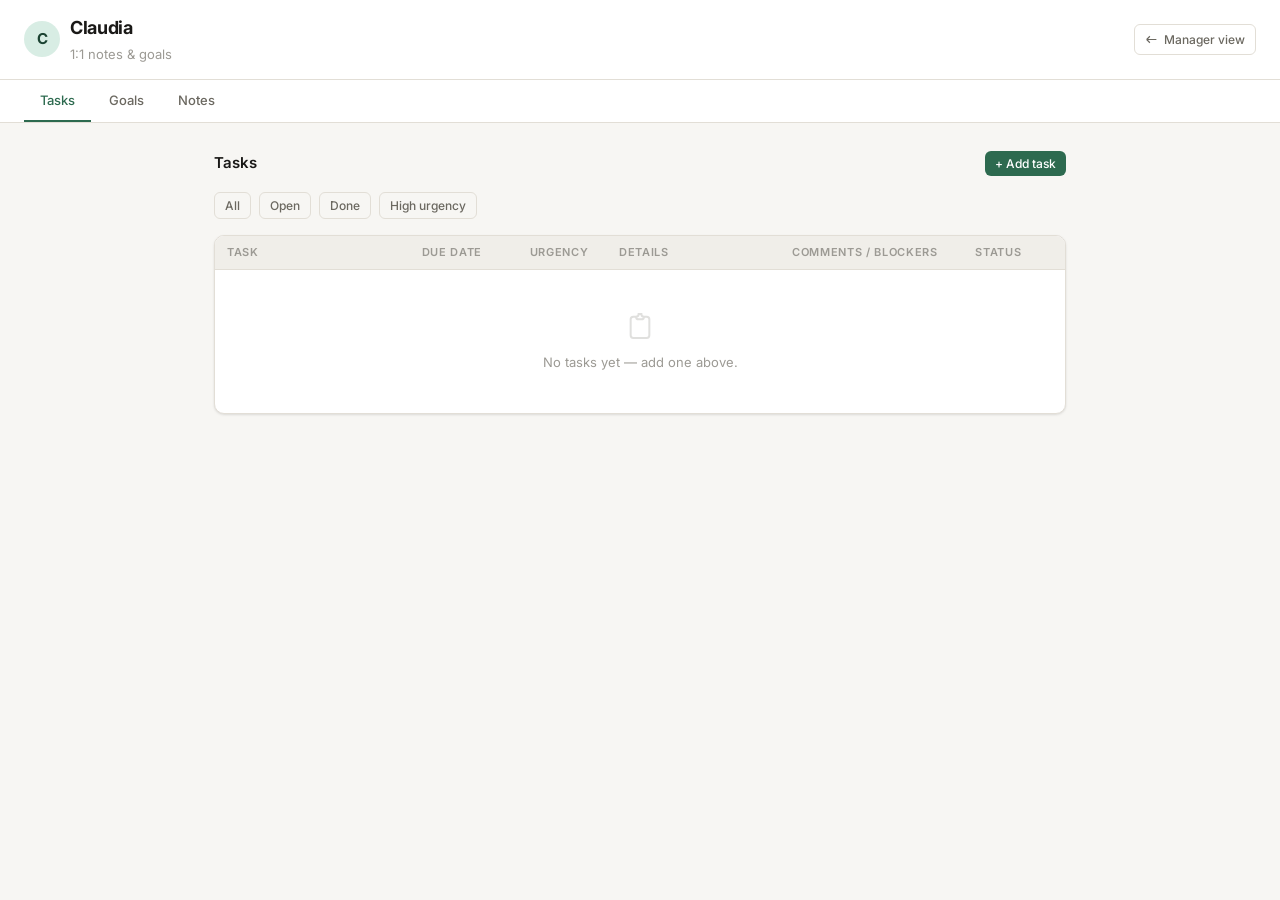
==== employees/claudia-j5w1.html @ c2f891b1 "Add files via upload" ====
<!DOCTYPE html>
<html lang="en">
<head>
<meta charset="UTF-8">
<meta name="viewport" content="width=device-width, initial-scale=1.0">
<title>1:1 — Claudia</title>
<link rel="preconnect" href="https://fonts.googleapis.com">
<link href="https://fonts.googleapis.com/css2?family=Inter:wght@400;500;600;700&display=swap" rel="stylesheet">
<link rel="stylesheet" href="../assets/style.css">
<style>
.header-bar {
  background: var(--surface);
  border-bottom: 1px solid var(--border);
  padding: 14px 24px;
  display: flex;
  align-items: center;
  justify-content: space-between;
  gap: 16px;
  flex-wrap: wrap;
}

.header-name {
  font-size: 18px;
  font-weight: 700;
  letter-spacing: -0.02em;
}

.header-sub {
  font-size: 13px;
  color: var(--text-muted);
  margin-top: 1px;
}

.tab-bar {
  display: flex;
  gap: 2px;
  border-bottom: 1px solid var(--border);
  background: var(--surface);
  padding: 0 24px;
  overflow-x: auto;
}

.tab {
  padding: 12px 16px;
  font-size: 13px;
  font-weight: 500;
  color: var(--text-secondary);
  cursor: pointer;
  border-bottom: 2px solid transparent;
  white-space: nowrap;
  background: none;
  border-top: none;
  border-left: none;
  border-right: none;
  font-family: var(--font);
  transition: color 0.15s;
}

.tab:hover { color: var(--text); }
.tab.active { color: var(--accent); border-bottom-color: var(--accent); }

.tab-panel { display: none; padding: 28px 0; }
.tab-panel.active { display: block; }

.add-row {
  display: flex;
  gap: 8px;
  flex-wrap: wrap;
  margin-bottom: 16px;
  align-items: flex-end;
}

.add-row .field { margin-bottom: 0; flex: 1; min-width: 120px; }

.notes-area {
  background: var(--surface);
  border: 1px solid var(--border);
  border-radius: var(--radius);
  padding: 20px;
}

.notes-area textarea {
  border: none;
  outline: none;
  padding: 0;
  font-size: 14px;
  line-height: 1.8;
  color: var(--text);
  background: transparent;
  min-height: 200px;
}

.save-indicator {
  font-size: 11px;
  color: var(--text-muted);
  margin-top: 8px;
  text-align: right;
}

.goals-header {
  display: flex;
  align-items: center;
  justify-content: space-between;
  margin-bottom: 16px;
}

.progress-ring {
  display: flex;
  align-items: center;
  gap: 8px;
  font-size: 13px;
  color: var(--text-secondary);
}

.progress-bar-track {
  width: 100px;
  height: 6px;
  background: var(--surface2);
  border-radius: 99px;
  overflow: hidden;
}

.progress-bar-fill {
  height: 100%;
  background: var(--accent);
  border-radius: 99px;
  transition: width 0.3s;
}

.goal-status-select {
  font-size: 12px;
  padding: 3px 8px;
  border-radius: 99px;
  border: 1px solid var(--border);
  cursor: pointer;
  font-family: var(--font);
  background: var(--surface);
  color: var(--text);
}
</style>
</head>
<body>

<div class="header-bar">
  <div>
    <div style="display:flex;align-items:center;gap:10px">
      <div style="width:36px;height:36px;border-radius:50%;background:var(--accent-light);color:var(--accent-text);font-size:15px;font-weight:700;display:flex;align-items:center;justify-content:center">C</div>
      <div>
        <div class="header-name">Claudia</div>
        <div class="header-sub">1:1 notes &amp; goals</div>
      </div>
    </div>
  </div>
  <a href="../index.html" class="btn btn-ghost btn-sm" style="font-size:12px">
    <svg width="13" height="13" fill="none" stroke="currentColor" stroke-width="2" viewBox="0 0 24 24"><path d="M3 12h18M3 12l6-6m-6 6 6 6"/></svg>
    Manager view
  </a>
</div>

<div class="tab-bar">
  <button class="tab active" onclick="switchTab('tasks', this)">Tasks</button>
  <button class="tab" onclick="switchTab('goals', this)">Goals</button>
  <button class="tab" onclick="switchTab('notes', this)">Notes</button>
</div>

<div class="container">

  <!-- TASKS TAB -->
  <div class="tab-panel active" id="panel-tasks">
    <div class="section">
      <div style="display:flex;justify-content:space-between;align-items:center;margin-bottom:16px">
        <div style="font-size:15px;font-weight:600">Tasks</div>
        <button class="btn btn-primary btn-sm" onclick="openModal('addTaskModal')">+ Add task</button>
      </div>

      <div style="display:flex;gap:8px;margin-bottom:16px;flex-wrap:wrap">
        <button class="btn btn-ghost btn-sm filter-btn active" onclick="filterTasks('all', this)">All</button>
        <button class="btn btn-ghost btn-sm filter-btn" onclick="filterTasks('open', this)">Open</button>
        <button class="btn btn-ghost btn-sm filter-btn" onclick="filterTasks('done', this)">Done</button>
        <button class="btn btn-ghost btn-sm filter-btn" onclick="filterTasks('High', this)">High urgency</button>
      </div>

      <div class="card" style="overflow:auto">
        <table class="data-table" id="taskTable">
          <thead>
            <tr>
              <th style="min-width:180px">Task</th>
              <th style="min-width:100px">Due date</th>
              <th>Urgency</th>
              <th style="min-width:160px">Details</th>
              <th style="min-width:160px">Comments / blockers</th>
              <th>Status</th>
              <th></th>
            </tr>
          </thead>
          <tbody id="taskBody"></tbody>
        </table>
        <div class="empty-state" id="taskEmpty" style="display:none">
          <svg fill="none" stroke="currentColor" stroke-width="1.5" viewBox="0 0 24 24"><path d="M9 5H7a2 2 0 0 0-2 2v12a2 2 0 0 0 2 2h10a2 2 0 0 0 2-2V7a2 2 0 0 0-2-2h-2M9 5a2 2 0 0 0 2 2h2a2 2 0 0 0 2-2M9 5a2 2 0 0 0 2-2h2a2 2 0 0 0 2 2"/></svg>
          No tasks yet — add one above.
        </div>
      </div>
    </div>
  </div>

  <!-- GOALS TAB -->
  <div class="tab-panel" id="panel-goals">
    <div class="section">
      <div class="goals-header">
        <div style="font-size:15px;font-weight:600">Goals</div>
        <div style="display:flex;align-items:center;gap:12px">
          <div class="progress-ring">
            <div class="progress-bar-track"><div class="progress-bar-fill" id="goalProgressBar" style="width:0%"></div></div>
            <span id="goalProgressText">0 / 0 done</span>
          </div>
          <button class="btn btn-primary btn-sm" onclick="openModal('addGoalModal')">+ Add goal</button>
        </div>
      </div>

      <div class="card">
        <div class="card-body" id="goalList">
          <div class="empty-state" id="goalEmpty">
            <svg fill="none" stroke="currentColor" stroke-width="1.5" viewBox="0 0 24 24"><circle cx="12" cy="12" r="10"/><path d="m9 12 2 2 4-4"/></svg>
            No goals yet — add one above.
          </div>
        </div>
      </div>
    </div>
  </div>

  <!-- NOTES TAB -->
  <div class="tab-panel" id="panel-notes">
    <div class="section">
      <div style="font-size:15px;font-weight:600;margin-bottom:12px">Shared notes</div>
      <div class="notes-area card">
        <textarea id="notesArea" placeholder="Use this space for meeting notes, general updates, anything you want to capture together…"></textarea>
        <div class="save-indicator" id="saveIndicator">Auto-saved</div>
      </div>
    </div>
  </div>

</div>

<!-- ADD TASK MODAL -->
<div class="modal-backdrop" id="addTaskModal">
  <div class="modal">
    <div class="modal-header">
      <h3 id="taskModalTitle">Add task</h3>
      <button class="btn btn-ghost btn-sm" onclick="closeModal('addTaskModal')">✕</button>
    </div>
    <div class="modal-body">
      <input type="hidden" id="editTaskId">
      <div class="field">
        <label class="field-label">Task</label>
        <input type="text" id="tTask" placeholder="What needs to be done?">
      </div>
      <div class="grid-2">
        <div class="field">
          <label class="field-label">Due date</label>
          <input type="date" id="tDue">
        </div>
        <div class="field">
          <label class="field-label">Urgency</label>
          <select id="tUrgency">
            <option value="Low">Low</option>
            <option value="Medium">Medium</option>
            <option value="High">High</option>
          </select>
        </div>
      </div>
      <div class="field">
        <label class="field-label">Details</label>
        <textarea id="tDetails" placeholder="Any extra context…" style="min-height:60px"></textarea>
      </div>
      <div class="field">
        <label class="field-label">Comments / blockers</label>
        <textarea id="tBlockers" placeholder="What's getting in the way?" style="min-height:60px"></textarea>
      </div>
      <div class="field">
        <label class="field-label">Status</label>
        <select id="tStatus">
          <option value="Not started">Not started</option>
          <option value="In progress">In progress</option>
          <option value="Done">Done</option>
        </select>
      </div>
    </div>
    <div class="modal-footer">
      <button class="btn btn-ghost" onclick="closeModal('addTaskModal')">Cancel</button>
      <button class="btn btn-primary" onclick="saveTask()">Save task</button>
    </div>
  </div>
</div>

<!-- ADD GOAL MODAL -->
<div class="modal-backdrop" id="addGoalModal">
  <div class="modal">
    <div class="modal-header">
      <h3 id="goalModalTitle">Add goal</h3>
      <button class="btn btn-ghost btn-sm" onclick="closeModal('addGoalModal')">✕</button>
    </div>
    <div class="modal-body">
      <input type="hidden" id="editGoalId">
      <div class="field">
        <label class="field-label">Goal</label>
        <input type="text" id="gTitle" placeholder="What do you want to achieve?">
      </div>
      <div class="grid-2">
        <div class="field">
          <label class="field-label">Target date</label>
          <input type="date" id="gDue">
        </div>
        <div class="field">
          <label class="field-label">Status</label>
          <select id="gStatus">
            <option value="Not started">Not started</option>
            <option value="In progress">In progress</option>
            <option value="Done">Done</option>
          </select>
        </div>
      </div>
      <div class="field">
        <label class="field-label">Notes</label>
        <textarea id="gNotes" placeholder="How will you measure this goal?" style="min-height:72px"></textarea>
      </div>
    </div>
    <div class="modal-footer">
      <button class="btn btn-ghost" onclick="closeModal('addGoalModal')">Cancel</button>
      <button class="btn btn-primary" onclick="saveGoal()">Save goal</button>
    </div>
  </div>
</div>

<script src="../assets/employees.js"></script>
<script src="../assets/common.js"></script>
<script>
const EMP_ID = 'claudia';
const TASK_KEY = `tasks_${EMP_ID}`;
const GOAL_KEY = `goals_${EMP_ID}`;
const NOTE_KEY = `notes_${EMP_ID}`;

let currentFilter = 'all';

// --- TABS ---
function switchTab(name, btn) {
  document.querySelectorAll('.tab-panel').forEach(p => p.classList.remove('active'));
  document.querySelectorAll('.tab').forEach(t => t.classList.remove('active'));
  document.getElementById('panel-' + name).classList.add('active');
  btn.classList.add('active');
}

// --- TASKS ---
function getTasks() { return Store.get(TASK_KEY); }
function saveTasks(t) { Store.set(TASK_KEY, t); }

function renderTasks() {
  const tasks = getTasks();
  const tbody = document.getElementById('taskBody');
  const empty = document.getElementById('taskEmpty');

  let filtered = tasks;
  if (currentFilter === 'open') filtered = tasks.filter(t => t.status !== 'Done');
  else if (currentFilter === 'done') filtered = tasks.filter(t => t.status === 'Done');
  else if (currentFilter === 'High') filtered = tasks.filter(t => t.urgency === 'High');

  if (filtered.length === 0) {
    tbody.innerHTML = '';
    empty.style.display = '';
    return;
  }
  empty.style.display = 'none';

  tbody.innerHTML = filtered.map(t => `
    <tr>
      <td style="font-weight:500">${t.task}</td>
      <td style="white-space:nowrap">${fmtDate(t.due)}</td>
      <td>${urgencyBadge(t.urgency)}</td>
      <td style="color:var(--text-secondary);font-size:12px">${t.details || '—'}</td>
      <td style="color:var(--text-secondary);font-size:12px">${t.blockers || '—'}</td>
      <td>${statusBadge(t.status)}</td>
      <td style="white-space:nowrap">
        <button class="btn btn-ghost btn-sm" onclick="editTask('${t.id}')">Edit</button>
        <button class="btn btn-danger btn-sm" onclick="deleteTask('${t.id}')">Del</button>
      </td>
    </tr>
  `).join('');
}

function filterTasks(f, btn) {
  currentFilter = f;
  document.querySelectorAll('.filter-btn').forEach(b => b.classList.remove('active'));
  btn.classList.add('active');
  renderTasks();
}

function saveTask() {
  const task = document.getElementById('tTask').value.trim();
  if (!task) return showToast('Please enter a task name.');
  const tasks = getTasks();
  const editId = document.getElementById('editTaskId').value;
  const obj = {
    id: editId || uid(),
    task,
    due: document.getElementById('tDue').value,
    urgency: document.getElementById('tUrgency').value,
    details: document.getElementById('tDetails').value.trim(),
    blockers: document.getElementById('tBlockers').value.trim(),
    status: document.getElementById('tStatus').value
  };

  if (editId) {
    const idx = tasks.findIndex(t => t.id === editId);
    if (idx > -1) tasks[idx] = obj;
  } else {
    tasks.push(obj);
  }

  saveTasks(tasks);
  closeModal('addTaskModal');
  clearTaskForm();
  renderTasks();
  showToast(editId ? 'Task updated.' : 'Task added.');
}

function editTask(id) {
  const task = getTasks().find(t => t.id === id);
  if (!task) return;
  document.getElementById('editTaskId').value = id;
  document.getElementById('tTask').value = task.task;
  document.getElementById('tDue').value = task.due || '';
  document.getElementById('tUrgency').value = task.urgency;
  document.getElementById('tDetails').value = task.details || '';
  document.getElementById('tBlockers').value = task.blockers || '';
  document.getElementById('tStatus').value = task.status;
  document.getElementById('taskModalTitle').textContent = 'Edit task';
  openModal('addTaskModal');
}

function deleteTask(id) {
  if (!confirm('Delete this task?')) return;
  saveTasks(getTasks().filter(t => t.id !== id));
  renderTasks();
  showToast('Task deleted.');
}

function clearTaskForm() {
  ['editTaskId','tTask','tDue','tDetails','tBlockers'].forEach(id => document.getElementById(id).value = '');
  document.getElementById('tUrgency').value = 'Low';
  document.getElementById('tStatus').value = 'Not started';
  document.getElementById('taskModalTitle').textContent = 'Add task';
}

// --- GOALS ---
function getGoals() { return Store.get(GOAL_KEY); }
function saveGoals(g) { Store.set(GOAL_KEY, g); }

function renderGoals() {
  const goals = getGoals();
  const list = document.getElementById('goalList');
  const empty = document.getElementById('goalEmpty');
  const done = goals.filter(g => g.status === 'Done').length;
  const pct = goals.length ? Math.round((done / goals.length) * 100) : 0;

  document.getElementById('goalProgressBar').style.width = pct + '%';
  document.getElementById('goalProgressText').textContent = `${done} / ${goals.length} done`;

  if (goals.length === 0) {
    list.innerHTML = '';
    list.appendChild(document.getElementById('goalEmpty') || createEmptyGoal());
    empty.style.display = '';
    return;
  }
  empty.style.display = 'none';

  list.innerHTML = goals.map(g => `
    <div class="goal-item">
      <div class="goal-top">
        <div>
          <div class="goal-title">${g.title}</div>
          <div class="goal-meta">${g.due ? 'Target: ' + fmtDate(g.due) : 'No target date'} ${g.notes ? '· ' + g.notes : ''}</div>
        </div>
        <div class="goal-actions">
          <select class="goal-status-select" onchange="updateGoalStatus('${g.id}', this.value)">
            <option ${g.status==='Not started'?'selected':''}>Not started</option>
            <option ${g.status==='In progress'?'selected':''}>In progress</option>
            <option ${g.status==='Done'?'selected':''}>Done</option>
          </select>
          <button class="btn btn-ghost btn-sm" onclick="editGoal('${g.id}')">Edit</button>
          <button class="btn btn-danger btn-sm" onclick="deleteGoal('${g.id}')">Del</button>
        </div>
      </div>
      ${statusBadge(g.status)}
    </div>
  `).join('') + `<div class="empty-state" id="goalEmpty" style="display:none"></div>`;
}

function updateGoalStatus(id, status) {
  const goals = getGoals();
  const g = goals.find(x => x.id === id);
  if (g) { g.status = status; saveGoals(goals); renderGoals(); showToast('Status updated.'); }
}

function saveGoal() {
  const title = document.getElementById('gTitle').value.trim();
  if (!title) return showToast('Please enter a goal.');
  const goals = getGoals();
  const editId = document.getElementById('editGoalId').value;
  const obj = {
    id: editId || uid(),
    title,
    due: document.getElementById('gDue').value,
    status: document.getElementById('gStatus').value,
    notes: document.getElementById('gNotes').value.trim()
  };

  if (editId) {
    const idx = goals.findIndex(g => g.id === editId);
    if (idx > -1) goals[idx] = obj;
  } else {
    goals.push(obj);
  }

  saveGoals(goals);
  closeModal('addGoalModal');
  clearGoalForm();
  renderGoals();
  showToast(editId ? 'Goal updated.' : 'Goal added.');
}

function editGoal(id) {
  const goal = getGoals().find(g => g.id === id);
  if (!goal) return;
  document.getElementById('editGoalId').value = id;
  document.getElementById('gTitle').value = goal.title;
  document.getElementById('gDue').value = goal.due || '';
  document.getElementById('gStatus').value = goal.status;
  document.getElementById('gNotes').value = goal.notes || '';
  document.getElementById('goalModalTitle').textContent = 'Edit goal';
  openModal('addGoalModal');
}

function deleteGoal(id) {
  if (!confirm('Delete this goal?')) return;
  saveGoals(getGoals().filter(g => g.id !== id));
  renderGoals();
  showToast('Goal deleted.');
}

function clearGoalForm() {
  ['editGoalId','gTitle','gDue','gNotes'].forEach(id => document.getElementById(id).value = '');
  document.getElementById('gStatus').value = 'Not started';
  document.getElementById('goalModalTitle').textContent = 'Add goal';
}

// --- NOTES ---
const notesArea = document.getElementById('notesArea');
const saveIndicator = document.getElementById('saveIndicator');
let noteTimer;

notesArea.value = localStorage.getItem(NOTE_KEY) || '';

notesArea.addEventListener('input', () => {
  saveIndicator.textContent = 'Saving…';
  clearTimeout(noteTimer);
  noteTimer = setTimeout(() => {
    localStorage.setItem(NOTE_KEY, notesArea.value);
    saveIndicator.textContent = 'Auto-saved';
  }, 800);
});

// Init
renderTasks();
renderGoals();
</script>
</body>
</html>
---- assets/style.css ----
*, *::before, *::after { box-sizing: border-box; margin: 0; padding: 0; }

:root {
  --bg: #F7F6F3;
  --surface: #FFFFFF;
  --surface2: #F0EEE9;
  --border: #E2DED6;
  --text: #1A1917;
  --text-secondary: #6B6860;
  --text-muted: #9C9A94;
  --accent: #2D6A4F;
  --accent-light: #D8EDE4;
  --accent-text: #1B4332;
  --amber: #B45309;
  --amber-light: #FEF3C7;
  --red: #B91C1C;
  --red-light: #FEE2E2;
  --blue: #1D4ED8;
  --blue-light: #DBEAFE;
  --radius: 10px;
  --radius-sm: 6px;
  --shadow: 0 1px 3px rgba(0,0,0,0.08), 0 1px 2px rgba(0,0,0,0.04);
  --shadow-md: 0 4px 12px rgba(0,0,0,0.08);
  --font: 'Inter', system-ui, sans-serif;
  --font-mono: 'JetBrains Mono', monospace;
}

body {
  font-family: var(--font);
  background: var(--bg);
  color: var(--text);
  line-height: 1.6;
  min-height: 100vh;
}

a { color: inherit; text-decoration: none; }

.container {
  max-width: 900px;
  margin: 0 auto;
  padding: 0 24px;
}

/* Top nav */
.topbar {
  background: var(--surface);
  border-bottom: 1px solid var(--border);
  padding: 0 24px;
  height: 56px;
  display: flex;
  align-items: center;
  justify-content: space-between;
  position: sticky;
  top: 0;
  z-index: 100;
}

.topbar-brand {
  font-size: 15px;
  font-weight: 600;
  color: var(--accent);
  letter-spacing: -0.02em;
  display: flex;
  align-items: center;
  gap: 8px;
}

.topbar-brand svg { width: 20px; height: 20px; }

.topbar-right {
  font-size: 13px;
  color: var(--text-secondary);
}

/* Page header */
.page-header {
  padding: 36px 0 24px;
  border-bottom: 1px solid var(--border);
  margin-bottom: 32px;
}

.page-header h1 {
  font-size: 26px;
  font-weight: 700;
  letter-spacing: -0.03em;
  color: var(--text);
}

.page-header p {
  font-size: 14px;
  color: var(--text-secondary);
  margin-top: 4px;
}

/* Cards */
.card {
  background: var(--surface);
  border: 1px solid var(--border);
  border-radius: var(--radius);
  box-shadow: var(--shadow);
}

.card-header {
  padding: 18px 20px 14px;
  border-bottom: 1px solid var(--border);
  display: flex;
  align-items: center;
  justify-content: space-between;
}

.card-header h2 {
  font-size: 14px;
  font-weight: 600;
  color: var(--text);
  text-transform: uppercase;
  letter-spacing: 0.06em;
}

.card-body { padding: 20px; }

/* Buttons */
.btn {
  display: inline-flex;
  align-items: center;
  gap: 6px;
  padding: 8px 16px;
  border-radius: var(--radius-sm);
  font-size: 13px;
  font-weight: 500;
  cursor: pointer;
  border: none;
  transition: opacity 0.15s, background 0.15s;
  font-family: var(--font);
}

.btn:hover { opacity: 0.85; }

.btn-primary {
  background: var(--accent);
  color: #fff;
}

.btn-ghost {
  background: transparent;
  color: var(--text-secondary);
  border: 1px solid var(--border);
}

.btn-ghost:hover {
  background: var(--surface2);
  opacity: 1;
}

.btn-danger {
  background: var(--red-light);
  color: var(--red);
}

.btn-sm {
  padding: 5px 10px;
  font-size: 12px;
}

/* Form elements */
label.field-label {
  display: block;
  font-size: 12px;
  font-weight: 600;
  color: var(--text-secondary);
  text-transform: uppercase;
  letter-spacing: 0.05em;
  margin-bottom: 6px;
}

input[type="text"], input[type="date"], textarea, select {
  width: 100%;
  padding: 8px 12px;
  border: 1px solid var(--border);
  border-radius: var(--radius-sm);
  font-size: 14px;
  font-family: var(--font);
  color: var(--text);
  background: var(--surface);
  outline: none;
  transition: border-color 0.15s;
}

input[type="text"]:focus, input[type="date"]:focus,
textarea:focus, select:focus {
  border-color: var(--accent);
}

textarea { resize: vertical; min-height: 72px; }

/* Table */
.data-table {
  width: 100%;
  border-collapse: collapse;
  font-size: 13px;
}

.data-table th {
  text-align: left;
  font-size: 11px;
  font-weight: 600;
  text-transform: uppercase;
  letter-spacing: 0.06em;
  color: var(--text-muted);
  padding: 8px 12px;
  border-bottom: 1px solid var(--border);
  background: var(--surface2);
}

.data-table th:first-child { border-radius: var(--radius-sm) 0 0 0; }
.data-table th:last-child { border-radius: 0 var(--radius-sm) 0 0; }

.data-table td {
  padding: 11px 12px;
  border-bottom: 1px solid var(--border);
  vertical-align: top;
  color: var(--text);
}

.data-table tr:last-child td { border-bottom: none; }
.data-table tr:hover td { background: var(--surface2); }

/* Badges */
.badge {
  display: inline-flex;
  align-items: center;
  padding: 2px 8px;
  border-radius: 99px;
  font-size: 11px;
  font-weight: 600;
  white-space: nowrap;
}

.badge-high { background: var(--red-light); color: var(--red); }
.badge-medium { background: var(--amber-light); color: var(--amber); }
.badge-low { background: var(--blue-light); color: var(--blue); }
.badge-done { background: var(--accent-light); color: var(--accent-text); }
.badge-progress { background: var(--amber-light); color: var(--amber); }
.badge-todo { background: var(--surface2); color: var(--text-secondary); }

/* Goal progress */
.goal-item {
  padding: 14px 0;
  border-bottom: 1px solid var(--border);
}

.goal-item:last-child { border-bottom: none; }

.goal-top {
  display: flex;
  align-items: flex-start;
  justify-content: space-between;
  gap: 12px;
  margin-bottom: 6px;
}

.goal-title {
  font-size: 14px;
  font-weight: 500;
  color: var(--text);
}

.goal-meta {
  font-size: 12px;
  color: var(--text-muted);
  margin-top: 2px;
}

.goal-actions {
  display: flex;
  gap: 6px;
  flex-shrink: 0;
}

/* Empty state */
.empty-state {
  text-align: center;
  padding: 40px 20px;
  color: var(--text-muted);
  font-size: 13px;
}

.empty-state svg {
  width: 32px;
  height: 32px;
  margin: 0 auto 10px;
  opacity: 0.3;
  display: block;
}

/* Section spacing */
.section { margin-bottom: 28px; }

/* Grid */
.grid-2 {
  display: grid;
  grid-template-columns: 1fr 1fr;
  gap: 16px;
}

.field { margin-bottom: 14px; }

/* Modal backdrop */
.modal-backdrop {
  display: none;
  position: fixed;
  inset: 0;
  background: rgba(0,0,0,0.35);
  z-index: 200;
  align-items: center;
  justify-content: center;
}

.modal-backdrop.open { display: flex; }

.modal {
  background: var(--surface);
  border-radius: var(--radius);
  box-shadow: var(--shadow-md);
  width: 100%;
  max-width: 540px;
  margin: 20px;
}

.modal-header {
  padding: 18px 20px 14px;
  border-bottom: 1px solid var(--border);
  display: flex;
  align-items: center;
  justify-content: space-between;
}

.modal-header h3 { font-size: 15px; font-weight: 600; }

.modal-body { padding: 20px; }

.modal-footer {
  padding: 14px 20px;
  border-top: 1px solid var(--border);
  display: flex;
  justify-content: flex-end;
  gap: 8px;
}

/* Toast */
.toast {
  position: fixed;
  bottom: 24px;
  right: 24px;
  background: var(--text);
  color: #fff;
  padding: 10px 16px;
  border-radius: var(--radius-sm);
  font-size: 13px;
  font-weight: 500;
  z-index: 999;
  opacity: 0;
  transform: translateY(8px);
  transition: opacity 0.2s, transform 0.2s;
  pointer-events: none;
}

.toast.show { opacity: 1; transform: translateY(0); }

/* Responsive */
@media (max-width: 640px) {
  .grid-2 { grid-template-columns: 1fr; }
  .container { padding: 0 16px; }
  .data-table { font-size: 12px; }
  .data-table th, .data-table td { padding: 8px; }
}
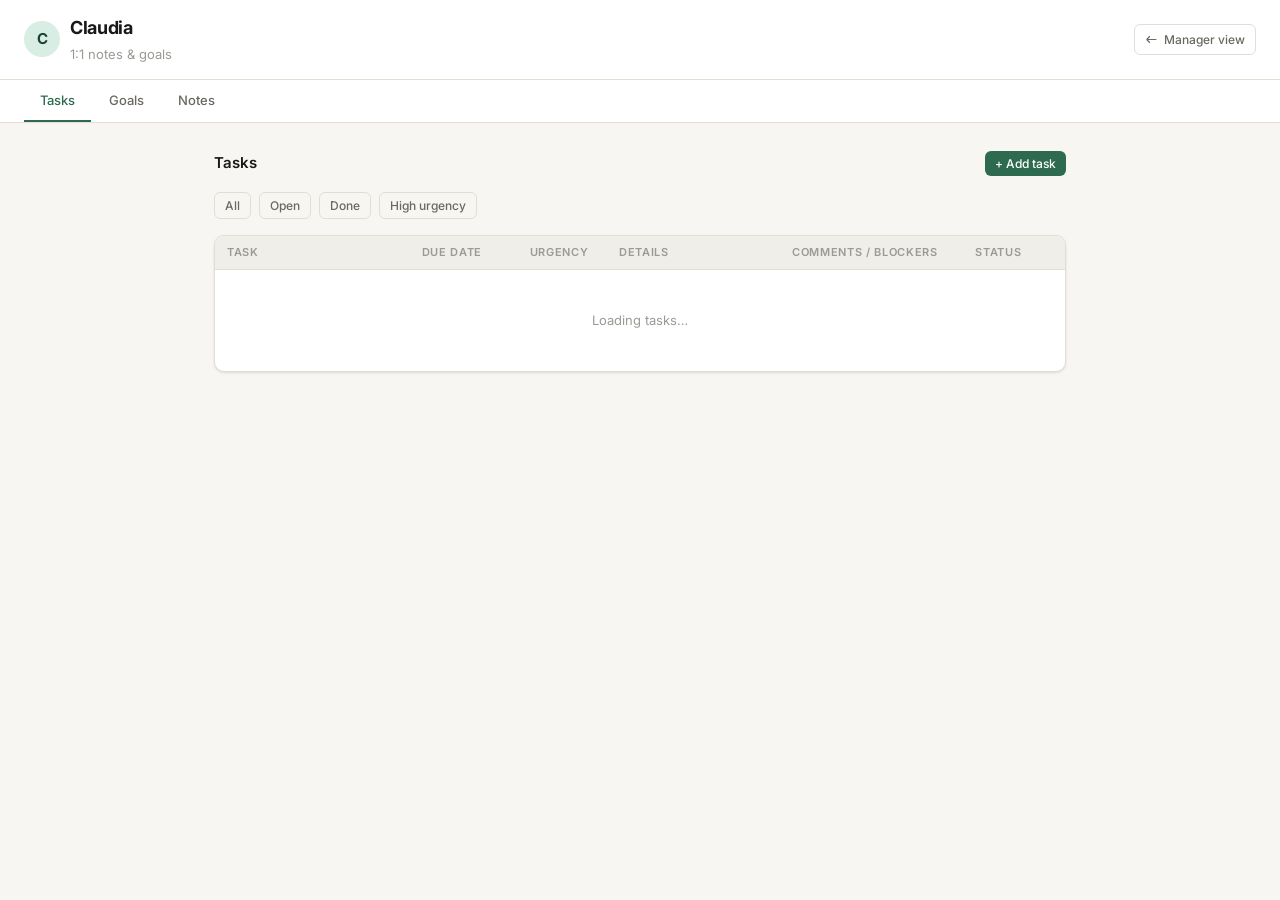
==== commit f02a8e35: "Add files via upload" ====
--- a/employees/claudia-j5w1.html
+++ b/employees/claudia-j5w1.html
@@ -18,19 +18,8 @@
   gap: 16px;
   flex-wrap: wrap;
 }
-
-.header-name {
-  font-size: 18px;
-  font-weight: 700;
-  letter-spacing: -0.02em;
-}
-
-.header-sub {
-  font-size: 13px;
-  color: var(--text-muted);
-  margin-top: 1px;
-}
-
+.header-name { font-size: 18px; font-weight: 700; letter-spacing: -0.02em; }
+.header-sub { font-size: 13px; color: var(--text-muted); margin-top: 1px; }
 .tab-bar {
   display: flex;
   gap: 2px;
@@ -39,7 +28,6 @@
   padding: 0 24px;
   overflow-x: auto;
 }
-
 .tab {
   padding: 12px 16px;
   font-size: 13px;
@@ -49,112 +37,49 @@
   border-bottom: 2px solid transparent;
   white-space: nowrap;
   background: none;
-  border-top: none;
-  border-left: none;
-  border-right: none;
+  border-top: none; border-left: none; border-right: none;
   font-family: var(--font);
   transition: color 0.15s;
 }
-
 .tab:hover { color: var(--text); }
 .tab.active { color: var(--accent); border-bottom-color: var(--accent); }
-
 .tab-panel { display: none; padding: 28px 0; }
 .tab-panel.active { display: block; }
-
-.add-row {
-  display: flex;
-  gap: 8px;
-  flex-wrap: wrap;
-  margin-bottom: 16px;
-  align-items: flex-end;
-}
-
-.add-row .field { margin-bottom: 0; flex: 1; min-width: 120px; }
-
-.notes-area {
-  background: var(--surface);
-  border: 1px solid var(--border);
-  border-radius: var(--radius);
-  padding: 20px;
-}
-
-.notes-area textarea {
-  border: none;
-  outline: none;
-  padding: 0;
-  font-size: 14px;
-  line-height: 1.8;
-  color: var(--text);
-  background: transparent;
-  min-height: 200px;
-}
-
-.save-indicator {
-  font-size: 11px;
-  color: var(--text-muted);
-  margin-top: 8px;
-  text-align: right;
-}
-
-.goals-header {
-  display: flex;
-  align-items: center;
-  justify-content: space-between;
-  margin-bottom: 16px;
-}
-
-.progress-ring {
-  display: flex;
-  align-items: center;
-  gap: 8px;
-  font-size: 13px;
-  color: var(--text-secondary);
-}
-
-.progress-bar-track {
-  width: 100px;
-  height: 6px;
-  background: var(--surface2);
-  border-radius: 99px;
-  overflow: hidden;
-}
-
-.progress-bar-fill {
-  height: 100%;
-  background: var(--accent);
-  border-radius: 99px;
-  transition: width 0.3s;
-}
-
-.goal-status-select {
-  font-size: 12px;
-  padding: 3px 8px;
-  border-radius: 99px;
-  border: 1px solid var(--border);
-  cursor: pointer;
-  font-family: var(--font);
-  background: var(--surface);
-  color: var(--text);
-}
+.notes-area { background: var(--surface); border: 1px solid var(--border); border-radius: var(--radius); padding: 20px; }
+.notes-area textarea { border: none; outline: none; padding: 0; font-size: 14px; line-height: 1.8; color: var(--text); background: transparent; min-height: 200px; }
+.save-indicator { font-size: 11px; color: var(--text-muted); margin-top: 8px; text-align: right; }
+.goals-header { display: flex; align-items: center; justify-content: space-between; margin-bottom: 16px; }
+.progress-bar-track { width: 100px; height: 6px; background: var(--surface2); border-radius: 99px; overflow: hidden; }
+.progress-bar-fill { height: 100%; background: var(--accent); border-radius: 99px; transition: width 0.3s; }
+.goal-item { padding: 14px 0; border-bottom: 1px solid var(--border); }
+.goal-item:last-child { border-bottom: none; }
+.goal-top { display: flex; align-items: flex-start; justify-content: space-between; gap: 12px; margin-bottom: 6px; }
+.goal-title { font-size: 14px; font-weight: 500; }
+.goal-meta { font-size: 12px; color: var(--text-muted); margin-top: 2px; }
+.goal-actions { display: flex; gap: 6px; flex-shrink: 0; }
+.goal-status-select { font-size: 12px; padding: 3px 8px; border-radius: 99px; border: 1px solid var(--border); cursor: pointer; font-family: var(--font); background: var(--surface); color: var(--text); }
+.loading-state { text-align: center; padding: 40px 20px; color: var(--text-muted); font-size: 13px; }
+.sync-dot { display: inline-block; width: 7px; height: 7px; border-radius: 50%; background: var(--accent); margin-right: 5px; animation: pulse 1.5s infinite; }
+@keyframes pulse { 0%,100%{opacity:1} 50%{opacity:0.3} }
 </style>
 </head>
 <body>
 
 <div class="header-bar">
-  <div>
-    <div style="display:flex;align-items:center;gap:10px">
-      <div style="width:36px;height:36px;border-radius:50%;background:var(--accent-light);color:var(--accent-text);font-size:15px;font-weight:700;display:flex;align-items:center;justify-content:center">C</div>
-      <div>
-        <div class="header-name">Claudia</div>
-        <div class="header-sub">1:1 notes &amp; goals</div>
-      </div>
-    </div>
-  </div>
-  <a href="../index.html" class="btn btn-ghost btn-sm" style="font-size:12px">
-    <svg width="13" height="13" fill="none" stroke="currentColor" stroke-width="2" viewBox="0 0 24 24"><path d="M3 12h18M3 12l6-6m-6 6 6 6"/></svg>
-    Manager view
-  </a>
+  <div style="display:flex;align-items:center;gap:10px">
+    <div style="width:36px;height:36px;border-radius:50%;background:var(--accent-light);color:var(--accent-text);font-size:15px;font-weight:700;display:flex;align-items:center;justify-content:center">C</div>
+    <div>
+      <div class="header-name">Claudia</div>
+      <div class="header-sub">1:1 notes &amp; goals</div>
+    </div>
+  </div>
+  <div style="display:flex;align-items:center;gap:12px">
+    <div id="syncStatus" style="font-size:12px;color:var(--text-muted)"></div>
+    <a href="../index.html" class="btn btn-ghost btn-sm" style="font-size:12px">
+      <svg width="13" height="13" fill="none" stroke="currentColor" stroke-width="2" viewBox="0 0 24 24"><path d="M3 12h18M3 12l6-6m-6 6 6 6"/></svg>
+      Manager view
+    </a>
+  </div>
 </div>
 
 <div class="tab-bar">
@@ -172,14 +97,12 @@
         <div style="font-size:15px;font-weight:600">Tasks</div>
         <button class="btn btn-primary btn-sm" onclick="openModal('addTaskModal')">+ Add task</button>
       </div>
-
       <div style="display:flex;gap:8px;margin-bottom:16px;flex-wrap:wrap">
         <button class="btn btn-ghost btn-sm filter-btn active" onclick="filterTasks('all', this)">All</button>
         <button class="btn btn-ghost btn-sm filter-btn" onclick="filterTasks('open', this)">Open</button>
         <button class="btn btn-ghost btn-sm filter-btn" onclick="filterTasks('done', this)">Done</button>
         <button class="btn btn-ghost btn-sm filter-btn" onclick="filterTasks('High', this)">High urgency</button>
       </div>
-
       <div class="card" style="overflow:auto">
         <table class="data-table" id="taskTable">
           <thead>
@@ -199,6 +122,7 @@
           <svg fill="none" stroke="currentColor" stroke-width="1.5" viewBox="0 0 24 24"><path d="M9 5H7a2 2 0 0 0-2 2v12a2 2 0 0 0 2 2h10a2 2 0 0 0 2-2V7a2 2 0 0 0-2-2h-2M9 5a2 2 0 0 0 2 2h2a2 2 0 0 0 2-2M9 5a2 2 0 0 0 2-2h2a2 2 0 0 0 2 2"/></svg>
           No tasks yet — add one above.
         </div>
+        <div class="loading-state" id="taskLoading">Loading tasks…</div>
       </div>
     </div>
   </div>
@@ -209,20 +133,16 @@
       <div class="goals-header">
         <div style="font-size:15px;font-weight:600">Goals</div>
         <div style="display:flex;align-items:center;gap:12px">
-          <div class="progress-ring">
+          <div style="display:flex;align-items:center;gap:8px;font-size:13px;color:var(--text-secondary)">
             <div class="progress-bar-track"><div class="progress-bar-fill" id="goalProgressBar" style="width:0%"></div></div>
             <span id="goalProgressText">0 / 0 done</span>
           </div>
           <button class="btn btn-primary btn-sm" onclick="openModal('addGoalModal')">+ Add goal</button>
         </div>
       </div>
-
       <div class="card">
         <div class="card-body" id="goalList">
-          <div class="empty-state" id="goalEmpty">
-            <svg fill="none" stroke="currentColor" stroke-width="1.5" viewBox="0 0 24 24"><circle cx="12" cy="12" r="10"/><path d="m9 12 2 2 4-4"/></svg>
-            No goals yet — add one above.
-          </div>
+          <div class="loading-state" id="goalLoading">Loading goals…</div>
         </div>
       </div>
     </div>
@@ -234,7 +154,7 @@
       <div style="font-size:15px;font-weight:600;margin-bottom:12px">Shared notes</div>
       <div class="notes-area card">
         <textarea id="notesArea" placeholder="Use this space for meeting notes, general updates, anything you want to capture together…"></textarea>
-        <div class="save-indicator" id="saveIndicator">Auto-saved</div>
+        <div class="save-indicator" id="saveIndicator">—</div>
       </div>
     </div>
   </div>
@@ -250,39 +170,17 @@
     </div>
     <div class="modal-body">
       <input type="hidden" id="editTaskId">
-      <div class="field">
-        <label class="field-label">Task</label>
-        <input type="text" id="tTask" placeholder="What needs to be done?">
-      </div>
+      <div class="field"><label class="field-label">Task</label><input type="text" id="tTask" placeholder="What needs to be done?"></div>
       <div class="grid-2">
-        <div class="field">
-          <label class="field-label">Due date</label>
-          <input type="date" id="tDue">
-        </div>
-        <div class="field">
-          <label class="field-label">Urgency</label>
-          <select id="tUrgency">
-            <option value="Low">Low</option>
-            <option value="Medium">Medium</option>
-            <option value="High">High</option>
-          </select>
-        </div>
-      </div>
-      <div class="field">
-        <label class="field-label">Details</label>
-        <textarea id="tDetails" placeholder="Any extra context…" style="min-height:60px"></textarea>
-      </div>
-      <div class="field">
-        <label class="field-label">Comments / blockers</label>
-        <textarea id="tBlockers" placeholder="What's getting in the way?" style="min-height:60px"></textarea>
-      </div>
-      <div class="field">
-        <label class="field-label">Status</label>
-        <select id="tStatus">
-          <option value="Not started">Not started</option>
-          <option value="In progress">In progress</option>
-          <option value="Done">Done</option>
-        </select>
+        <div class="field"><label class="field-label">Due date</label><input type="date" id="tDue"></div>
+        <div class="field"><label class="field-label">Urgency</label>
+          <select id="tUrgency"><option value="Low">Low</option><option value="Medium">Medium</option><option value="High">High</option></select>
+        </div>
+      </div>
+      <div class="field"><label class="field-label">Details</label><textarea id="tDetails" placeholder="Any extra context…" style="min-height:60px"></textarea></div>
+      <div class="field"><label class="field-label">Comments / blockers</label><textarea id="tBlockers" placeholder="What's getting in the way?" style="min-height:60px"></textarea></div>
+      <div class="field"><label class="field-label">Status</label>
+        <select id="tStatus"><option value="Not started">Not started</option><option value="In progress">In progress</option><option value="Done">Done</option></select>
       </div>
     </div>
     <div class="modal-footer">
@@ -301,28 +199,14 @@
     </div>
     <div class="modal-body">
       <input type="hidden" id="editGoalId">
-      <div class="field">
-        <label class="field-label">Goal</label>
-        <input type="text" id="gTitle" placeholder="What do you want to achieve?">
-      </div>
+      <div class="field"><label class="field-label">Goal</label><input type="text" id="gTitle" placeholder="What do you want to achieve?"></div>
       <div class="grid-2">
-        <div class="field">
-          <label class="field-label">Target date</label>
-          <input type="date" id="gDue">
-        </div>
-        <div class="field">
-          <label class="field-label">Status</label>
-          <select id="gStatus">
-            <option value="Not started">Not started</option>
-            <option value="In progress">In progress</option>
-            <option value="Done">Done</option>
-          </select>
-        </div>
-      </div>
-      <div class="field">
-        <label class="field-label">Notes</label>
-        <textarea id="gNotes" placeholder="How will you measure this goal?" style="min-height:72px"></textarea>
-      </div>
+        <div class="field"><label class="field-label">Target date</label><input type="date" id="gDue"></div>
+        <div class="field"><label class="field-label">Status</label>
+          <select id="gStatus"><option value="Not started">Not started</option><option value="In progress">In progress</option><option value="Done">Done</option></select>
+        </div>
+      </div>
+      <div class="field"><label class="field-label">Notes</label><textarea id="gNotes" placeholder="How will you measure this goal?" style="min-height:72px"></textarea></div>
     </div>
     <div class="modal-footer">
       <button class="btn btn-ghost" onclick="closeModal('addGoalModal')">Cancel</button>
@@ -331,32 +215,38 @@
   </div>
 </div>
 
-<script src="../assets/employees.js"></script>
 <script src="../assets/common.js"></script>
-<script>
+<script type="module">
+import { db, collection, doc, setDoc, deleteDoc, onSnapshot, getDoc } from '../assets/firebase-config.js';
+
 const EMP_ID = 'claudia';
-const TASK_KEY = `tasks_${EMP_ID}`;
-const GOAL_KEY = `goals_${EMP_ID}`;
-const NOTE_KEY = `notes_${EMP_ID}`;
-
 let currentFilter = 'all';
+let tasks = [];
+let goals = [];
+
+// Sync indicator
+function setSyncing() {
+  document.getElementById('syncStatus').innerHTML = '<span class="sync-dot"></span>Syncing…';
+}
+function setSynced() {
+  document.getElementById('syncStatus').innerHTML = '✓ Synced';
+  setTimeout(() => { document.getElementById('syncStatus').innerHTML = ''; }, 2000);
+}
 
 // --- TABS ---
-function switchTab(name, btn) {
+window.switchTab = function(name, btn) {
   document.querySelectorAll('.tab-panel').forEach(p => p.classList.remove('active'));
   document.querySelectorAll('.tab').forEach(t => t.classList.remove('active'));
   document.getElementById('panel-' + name).classList.add('active');
   btn.classList.add('active');
-}
+};
 
 // --- TASKS ---
-function getTasks() { return Store.get(TASK_KEY); }
-function saveTasks(t) { Store.set(TASK_KEY, t); }
-
 function renderTasks() {
-  const tasks = getTasks();
   const tbody = document.getElementById('taskBody');
   const empty = document.getElementById('taskEmpty');
+  const loading = document.getElementById('taskLoading');
+  loading.style.display = 'none';
 
   let filtered = tasks;
   if (currentFilter === 'open') filtered = tasks.filter(t => t.status !== 'Done');
@@ -369,7 +259,6 @@
     return;
   }
   empty.style.display = 'none';
-
   tbody.innerHTML = filtered.map(t => `
     <tr>
       <td style="font-weight:500">${t.task}</td>
@@ -379,69 +268,63 @@
       <td style="color:var(--text-secondary);font-size:12px">${t.blockers || '—'}</td>
       <td>${statusBadge(t.status)}</td>
       <td style="white-space:nowrap">
-        <button class="btn btn-ghost btn-sm" onclick="editTask('${t.id}')">Edit</button>
-        <button class="btn btn-danger btn-sm" onclick="deleteTask('${t.id}')">Del</button>
+        <button class="btn btn-ghost btn-sm" onclick="window.editTask('${t.id}')">Edit</button>
+        <button class="btn btn-danger btn-sm" onclick="window.deleteTask('${t.id}')">Del</button>
       </td>
     </tr>
   `).join('');
 }
 
-function filterTasks(f, btn) {
+window.filterTasks = function(f, btn) {
   currentFilter = f;
   document.querySelectorAll('.filter-btn').forEach(b => b.classList.remove('active'));
   btn.classList.add('active');
   renderTasks();
-}
-
-function saveTask() {
+};
+
+window.saveTask = async function() {
   const task = document.getElementById('tTask').value.trim();
   if (!task) return showToast('Please enter a task name.');
-  const tasks = getTasks();
   const editId = document.getElementById('editTaskId').value;
+  const id = editId || uid();
   const obj = {
-    id: editId || uid(),
-    task,
+    id, task,
     due: document.getElementById('tDue').value,
     urgency: document.getElementById('tUrgency').value,
     details: document.getElementById('tDetails').value.trim(),
     blockers: document.getElementById('tBlockers').value.trim(),
-    status: document.getElementById('tStatus').value
+    status: document.getElementById('tStatus').value,
+    updatedAt: Date.now()
   };
-
-  if (editId) {
-    const idx = tasks.findIndex(t => t.id === editId);
-    if (idx > -1) tasks[idx] = obj;
-  } else {
-    tasks.push(obj);
-  }
-
-  saveTasks(tasks);
+  setSyncing();
+  await setDoc(doc(db, 'employees', EMP_ID, 'tasks', id), obj);
+  setSynced();
   closeModal('addTaskModal');
   clearTaskForm();
-  renderTasks();
   showToast(editId ? 'Task updated.' : 'Task added.');
-}
-
-function editTask(id) {
-  const task = getTasks().find(t => t.id === id);
-  if (!task) return;
+};
+
+window.editTask = function(id) {
+  const t = tasks.find(x => x.id === id);
+  if (!t) return;
   document.getElementById('editTaskId').value = id;
-  document.getElementById('tTask').value = task.task;
-  document.getElementById('tDue').value = task.due || '';
-  document.getElementById('tUrgency').value = task.urgency;
-  document.getElementById('tDetails').value = task.details || '';
-  document.getElementById('tBlockers').value = task.blockers || '';
-  document.getElementById('tStatus').value = task.status;
+  document.getElementById('tTask').value = t.task;
+  document.getElementById('tDue').value = t.due || '';
+  document.getElementById('tUrgency').value = t.urgency;
+  document.getElementById('tDetails').value = t.details || '';
+  document.getElementById('tBlockers').value = t.blockers || '';
+  document.getElementById('tStatus').value = t.status;
   document.getElementById('taskModalTitle').textContent = 'Edit task';
   openModal('addTaskModal');
-}
-
-function deleteTask(id) {
+};
+
+window.deleteTask = async function(id) {
   if (!confirm('Delete this task?')) return;
-  saveTasks(getTasks().filter(t => t.id !== id));
-  renderTasks();
+  setSyncing();
+  await deleteDoc(doc(db, 'employees', EMP_ID, 'tasks', id));
+  setSynced();
   showToast('Task deleted.');
-}
+};
 
 function clearTaskForm() {
   ['editTaskId','tTask','tDue','tDetails','tBlockers'].forEach(id => document.getElementById(id).value = '');
@@ -451,100 +334,89 @@
 }
 
 // --- GOALS ---
-function getGoals() { return Store.get(GOAL_KEY); }
-function saveGoals(g) { Store.set(GOAL_KEY, g); }
-
 function renderGoals() {
-  const goals = getGoals();
   const list = document.getElementById('goalList');
-  const empty = document.getElementById('goalEmpty');
+  document.getElementById('goalLoading').style.display = 'none';
   const done = goals.filter(g => g.status === 'Done').length;
   const pct = goals.length ? Math.round((done / goals.length) * 100) : 0;
-
   document.getElementById('goalProgressBar').style.width = pct + '%';
   document.getElementById('goalProgressText').textContent = `${done} / ${goals.length} done`;
 
   if (goals.length === 0) {
-    list.innerHTML = '';
-    list.appendChild(document.getElementById('goalEmpty') || createEmptyGoal());
-    empty.style.display = '';
+    list.innerHTML = `<div class="empty-state"><svg fill="none" stroke="currentColor" stroke-width="1.5" viewBox="0 0 24 24"><circle cx="12" cy="12" r="10"/><path d="m9 12 2 2 4-4"/></svg>No goals yet — add one above.</div>`;
     return;
   }
-  empty.style.display = 'none';
 
   list.innerHTML = goals.map(g => `
     <div class="goal-item">
       <div class="goal-top">
         <div>
           <div class="goal-title">${g.title}</div>
-          <div class="goal-meta">${g.due ? 'Target: ' + fmtDate(g.due) : 'No target date'} ${g.notes ? '· ' + g.notes : ''}</div>
+          <div class="goal-meta">${g.due ? 'Target: ' + fmtDate(g.due) : 'No target date'}${g.notes ? ' · ' + g.notes : ''}</div>
         </div>
         <div class="goal-actions">
-          <select class="goal-status-select" onchange="updateGoalStatus('${g.id}', this.value)">
+          <select class="goal-status-select" onchange="window.updateGoalStatus('${g.id}', this.value)">
             <option ${g.status==='Not started'?'selected':''}>Not started</option>
             <option ${g.status==='In progress'?'selected':''}>In progress</option>
             <option ${g.status==='Done'?'selected':''}>Done</option>
           </select>
-          <button class="btn btn-ghost btn-sm" onclick="editGoal('${g.id}')">Edit</button>
-          <button class="btn btn-danger btn-sm" onclick="deleteGoal('${g.id}')">Del</button>
+          <button class="btn btn-ghost btn-sm" onclick="window.editGoal('${g.id}')">Edit</button>
+          <button class="btn btn-danger btn-sm" onclick="window.deleteGoal('${g.id}')">Del</button>
         </div>
       </div>
       ${statusBadge(g.status)}
     </div>
-  `).join('') + `<div class="empty-state" id="goalEmpty" style="display:none"></div>`;
-}
-
-function updateGoalStatus(id, status) {
-  const goals = getGoals();
+  `).join('');
+}
+
+window.updateGoalStatus = async function(id, status) {
   const g = goals.find(x => x.id === id);
-  if (g) { g.status = status; saveGoals(goals); renderGoals(); showToast('Status updated.'); }
-}
-
-function saveGoal() {
+  if (!g) return;
+  setSyncing();
+  await setDoc(doc(db, 'employees', EMP_ID, 'goals', id), { ...g, status, updatedAt: Date.now() });
+  setSynced();
+  showToast('Status updated.');
+};
+
+window.saveGoal = async function() {
   const title = document.getElementById('gTitle').value.trim();
   if (!title) return showToast('Please enter a goal.');
-  const goals = getGoals();
   const editId = document.getElementById('editGoalId').value;
+  const id = editId || uid();
   const obj = {
-    id: editId || uid(),
-    title,
+    id, title,
     due: document.getElementById('gDue').value,
     status: document.getElementById('gStatus').value,
-    notes: document.getElementById('gNotes').value.trim()
+    notes: document.getElementById('gNotes').value.trim(),
+    updatedAt: Date.now()
   };
-
-  if (editId) {
-    const idx = goals.findIndex(g => g.id === editId);
-    if (idx > -1) goals[idx] = obj;
-  } else {
-    goals.push(obj);
-  }
-
-  saveGoals(goals);
+  setSyncing();
+  await setDoc(doc(db, 'employees', EMP_ID, 'goals', id), obj);
+  setSynced();
   closeModal('addGoalModal');
   clearGoalForm();
-  renderGoals();
   showToast(editId ? 'Goal updated.' : 'Goal added.');
-}
-
-function editGoal(id) {
-  const goal = getGoals().find(g => g.id === id);
-  if (!goal) return;
+};
+
+window.editGoal = function(id) {
+  const g = goals.find(x => x.id === id);
+  if (!g) return;
   document.getElementById('editGoalId').value = id;
-  document.getElementById('gTitle').value = goal.title;
-  document.getElementById('gDue').value = goal.due || '';
-  document.getElementById('gStatus').value = goal.status;
-  document.getElementById('gNotes').value = goal.notes || '';
+  document.getElementById('gTitle').value = g.title;
+  document.getElementById('gDue').value = g.due || '';
+  document.getElementById('gStatus').value = g.status;
+  document.getElementById('gNotes').value = g.notes || '';
   document.getElementById('goalModalTitle').textContent = 'Edit goal';
   openModal('addGoalModal');
-}
-
-function deleteGoal(id) {
+};
+
+window.deleteGoal = async function(id) {
   if (!confirm('Delete this goal?')) return;
-  saveGoals(getGoals().filter(g => g.id !== id));
-  renderGoals();
+  setSyncing();
+  await deleteDoc(doc(db, 'employees', EMP_ID, 'goals', id));
+  setSynced();
   showToast('Goal deleted.');
-}
+};
 
 function clearGoalForm() {
   ['editGoalId','gTitle','gDue','gNotes'].forEach(id => document.getElementById(id).value = '');
@@ -557,20 +429,33 @@
 const saveIndicator = document.getElementById('saveIndicator');
 let noteTimer;
 
-notesArea.value = localStorage.getItem(NOTE_KEY) || '';
+// Load notes
+getDoc(doc(db, 'employees', EMP_ID, 'notes', 'shared')).then(snap => {
+  if (snap.exists()) notesArea.value = snap.data().content || '';
+  saveIndicator.textContent = 'Auto-saved';
+});
 
 notesArea.addEventListener('input', () => {
   saveIndicator.textContent = 'Saving…';
   clearTimeout(noteTimer);
-  noteTimer = setTimeout(() => {
-    localStorage.setItem(NOTE_KEY, notesArea.value);
+  noteTimer = setTimeout(async () => {
+    setSyncing();
+    await setDoc(doc(db, 'employees', EMP_ID, 'notes', 'shared'), { content: notesArea.value, updatedAt: Date.now() });
+    setSynced();
     saveIndicator.textContent = 'Auto-saved';
-  }, 800);
+  }, 1000);
 });
 
-// Init
-renderTasks();
-renderGoals();
+// --- REAL-TIME LISTENERS ---
+onSnapshot(collection(db, 'employees', EMP_ID, 'tasks'), snap => {
+  tasks = snap.docs.map(d => d.data()).sort((a, b) => (a.updatedAt || 0) - (b.updatedAt || 0));
+  renderTasks();
+});
+
+onSnapshot(collection(db, 'employees', EMP_ID, 'goals'), snap => {
+  goals = snap.docs.map(d => d.data()).sort((a, b) => (a.updatedAt || 0) - (b.updatedAt || 0));
+  renderGoals();
+});
 </script>
 </body>
 </html>
